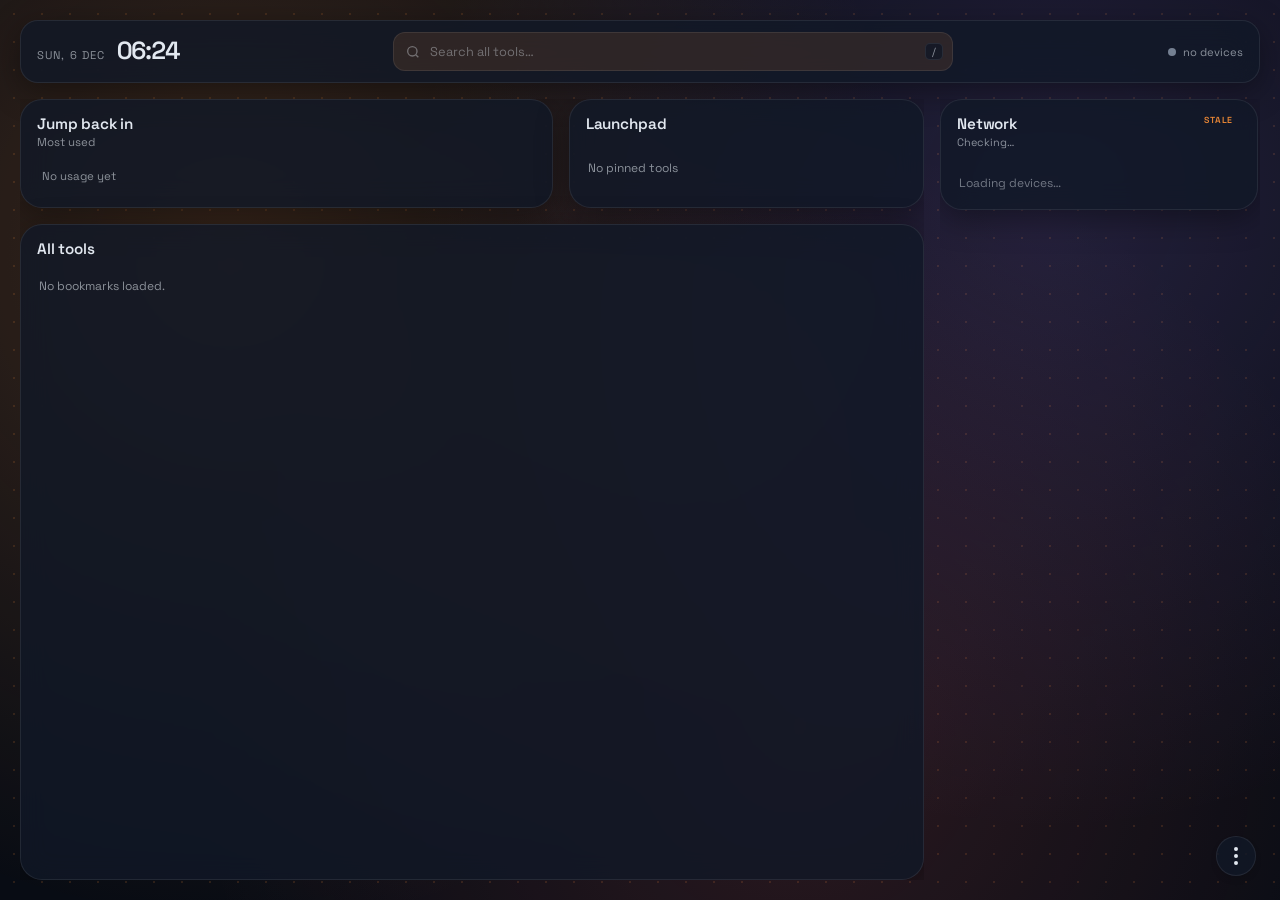
==== index.html @ 25898092 "Merge origin/main into spec/40-workbench Reconcile the Workbench (spec #40) with the optimisation wo" ====
<!DOCTYPE html>
<html lang="en">

<head>
    <meta charset="UTF-8">
    <meta name="viewport" content="width=device-width, initial-scale=1.0">
    <title>Dashboard</title>
    <link rel="stylesheet" href="style.css">
</head>

<body>
    <div class="bg-blobs" aria-hidden="true">
        <div class="blob blob-1"></div>
        <div class="blob blob-2"></div>
        <div class="blob blob-3"></div>
    </div>

    <div class="workbench">
        <header class="toolbar card">
            <div class="toolbar-id">
                <span id="date" class="toolbar-date"></span>
                <time id="clock" class="clock" datetime="">00:00</time>
            </div>

            <label class="search-field" for="search">
                <svg class="search-icon" viewBox="0 0 24 24" fill="none" stroke="currentColor"
                    stroke-width="2" aria-hidden="true">
                    <circle cx="11" cy="11" r="7"></circle>
                    <path d="m20 20-3.5-3.5"></path>
                </svg>
                <input type="search" id="search" name="search" placeholder="Search all tools…"
                    aria-label="Search all tools" autocomplete="off" spellcheck="false">
                <kbd aria-hidden="true">/</kbd>
            </label>

            <div id="health" class="health" role="status" aria-live="polite">
                <span id="health-dot" class="health-dot unknown" aria-hidden="true"></span>
                <span id="health-text">Checking…</span>
            </div>
        </header>

        <div class="body-grid">
            <main class="main-column">
                <div class="top-row">
                    <section class="card usage-card" aria-labelledby="jump-back-in-title">
                        <div class="card-head">
                            <div class="card-title">
                                <h2 id="jump-back-in-title" class="card-heading">Jump back in</h2>
                                <span class="card-sub">Most used</span>
                            </div>
                        </div>
                        <!-- Most used rows come only from the scored /api/bookmarks payload. -->
                        <ul id="most-used" class="usage-list" aria-label="Most used tools"></ul>
                    </section>

                    <section class="card launchpad-card" aria-labelledby="launchpad-title">
                        <div class="card-head">
                            <h2 id="launchpad-title" class="card-heading">Launchpad</h2>
                        </div>
                        <!-- #43 fills this region with the pinned tool tiles. -->
                        <div id="launchpad-grid" class="launchpad-grid"></div>
                    </section>
                </div>

                <section class="card all-tools-card" aria-labelledby="all-tools-title">
                    <div class="card-head">
                        <h2 id="all-tools-title" class="card-heading">All tools</h2>
                        <span id="result-count" class="card-sub"></span>
                    </div>
                    <!-- Numbered category rows injected here. -->
                    <div id="bookmarks-grid" class="bookmarks-grid"></div>
                </section>
            </main>

            <aside class="rail">
                <section class="network-panel card" aria-labelledby="network-title">
                    <div class="network-header card-head">
                        <div class="card-title">
                            <h2 id="network-title" class="card-heading">Network</h2>
                            <span id="network-summary" class="network-summary">Checking…</span>
                        </div>
                        <div class="network-status">
                            <span id="network-stale" class="network-stale" hidden>stale</span>
                            <span id="network-updated" class="network-updated"></span>
                        </div>
                    </div>
                    <!-- #45 fills this with per-kind averages, then compact device rows. -->
                    <div id="kind-chips" class="kind-chips"></div>
                    <div id="device-grid" class="device-grid">
                        <div class="device-empty">Loading devices…</div>
                    </div>
                </section>
            </aside>
        </div>
    </div>

    <div class="debug-wrapper">
        <button id="debug-menu-btn" class="debug-menu-btn" aria-label="Debug Menu">
            <svg width="24" height="24" viewBox="0 0 24 24" fill="none" stroke="currentColor" stroke-width="2">
                <circle cx="12" cy="5" r="1"></circle>
                <circle cx="12" cy="12" r="1"></circle>
                <circle cx="12" cy="19" r="1"></circle>
            </svg>
        </button>
        <div id="debug-controls" class="debug-controls">
            <label for="debug-time">Debug Time:</label>
            <input type="time" id="debug-time">
            <button id="reset-time">Reset</button>
        </div>
    </div>
    <script id="bookmarks-data" type="application/json">__BOOKMARKS_JSON__</script>
    <script src="app.js"></script>
</body>

</html>
---- style.css ----
@font-face {
    font-family: 'Space Grotesk';
    font-style: normal;
    font-weight: 300 700;
    font-display: swap;
    src: url('fonts/space-grotesk-subset.e3c1f083.woff2') format('woff2');
}

:root {
    /* Work Theme (Default) */
    --bg-color: #f3f5fa;
    --bg-image: radial-gradient(rgba(49, 130, 206, 0.12) 1.5px, transparent 1.5px);
    --bg-size: 28px 28px;
    --text-color: #2d3748;
    --card-bg: rgba(255, 255, 255, 0.76);
    --card-border: rgba(255, 255, 255, 0.55);
    --card-shadow: 0 8px 32px 0 rgba(31, 38, 135, 0.05), 0 1px 3px 0 rgba(0, 0, 0, 0.02);
    --card-hover: rgba(255, 255, 255, 0.92);
    --sidebar-bg: rgba(255, 255, 255, 0.35);
    --sidebar-border: rgba(49, 130, 206, 0.06);
    --icon-bg: rgba(49, 130, 206, 0.06);
    --accent-color: #3182ce;
    --font-family: 'Space Grotesk', sans-serif;

    --radius: 22px;
    --gap: 16px;
    --muted: color-mix(in srgb, var(--text-color) 58%, transparent);
    --faint: color-mix(in srgb, var(--text-color) 38%, transparent);

    /* Blob Colors Work */
    --blob-1-color: rgba(66, 153, 225, 0.3); /* blue */
    --blob-2-color: rgba(159, 122, 234, 0.2); /* purple */
    --blob-3-color: rgba(72, 187, 120, 0.2);  /* green/teal */
}

[data-theme="personal"] {
    /* Personal Theme */
    --bg-color: #080c14;
    --bg-image: radial-gradient(rgba(237, 137, 54, 0.15) 1.5px, transparent 1.5px);
    --bg-size: 28px 28px;
    --text-color: #e2e8f0;
    --card-bg: rgba(17, 24, 39, 0.8);
    --card-border: rgba(255, 255, 255, 0.08);
    --card-shadow: 0 8px 32px 0 rgba(0, 0, 0, 0.37);
    --card-hover: rgba(31, 41, 55, 0.92);
    --sidebar-bg: rgba(17, 24, 39, 0.3);
    --sidebar-border: rgba(255, 255, 255, 0.03);
    --icon-bg: rgba(237, 137, 54, 0.12);
    --accent-color: #ed8936;

    /* Blob Colors Personal */
    --blob-1-color: rgba(237, 137, 54, 0.25); /* orange */
    --blob-2-color: rgba(159, 122, 234, 0.22); /* purple */
    --blob-3-color: rgba(245, 101, 101, 0.18); /* rose/red */
}

* {
    box-sizing: border-box;
    margin: 0;
    padding: 0;
}

/* Only interactive elements animate; a universal transition repaints every
   element when the 09:00/17:00 theme flips. */
a,
button,
.debug-menu-btn,
.debug-controls,
.metric-fill {
    transition: background-color 0.2s ease, border-color 0.2s ease, color 0.2s ease,
        transform 0.2s ease, box-shadow 0.2s ease, opacity 0.2s ease;
}

body {
    font-family: var(--font-family);
    background-color: var(--bg-color);
    background-image: var(--bg-image);
    background-size: var(--bg-size);
    color: var(--text-color);
    height: 100vh;
    height: 100dvh;
    overflow: hidden;
    /* The page never scrolls; card and list regions own their own overflow. */
    position: relative;
}

/* Background Blobs Setup */
/* Static gradients replace three animated, full-viewport blur(140px) blobs:
   the animated subtree made the filter re-run every frame. */
.bg-blobs {
    position: absolute;
    top: 0;
    left: 0;
    width: 100%;
    height: 100%;
    overflow: hidden;
    z-index: -1;
    pointer-events: none;
    background:
        radial-gradient(circle at 18% 28%, var(--blob-1-color) 0%, transparent 55%),
        radial-gradient(circle at 82% 22%, var(--blob-2-color) 0%, transparent 50%),
        radial-gradient(circle at 62% 82%, var(--blob-3-color) 0%, transparent 55%);
    opacity: 0.85;
}

.blob {
    display: none;
}

@media (prefers-reduced-motion: reduce) {
    *,
    .blob {
        animation: none !important;
        transition: none !important;
    }
}

/* ---------- Workbench shell ---------- */

.workbench {
    position: relative;
    z-index: 1;
    height: 100vh;
    height: 100dvh;
    padding: 20px;
    display: grid;
    grid-template-rows: auto minmax(0, 1fr);
    gap: var(--gap);
    overflow: hidden;
}

.card {
    background: var(--card-bg);
    border: 1px solid var(--card-border);
    border-radius: var(--radius);
    box-shadow: var(--card-shadow);
    backdrop-filter: blur(14px);
    -webkit-backdrop-filter: blur(14px);
    padding: 14px 16px;
}

/* Toolbar: date · clock · search · health. No greeting, no agenda. */
.toolbar {
    display: grid;
    grid-template-columns: auto minmax(280px, 560px) auto;
    align-items: center;
    justify-content: space-between;
    gap: 24px;
    padding: 11px 16px;
    border-radius: 18px;
}

.toolbar-id {
    display: flex;
    align-items: baseline;
    gap: 12px;
}

.toolbar-date {
    font-size: 0.7rem;
    letter-spacing: 0.1em;
    text-transform: uppercase;
    color: var(--muted);
    white-space: nowrap;
}

.clock {
    font-size: 1.55rem;
    font-weight: 600;
    font-variant-numeric: tabular-nums;
    letter-spacing: -0.045em;
    line-height: 0.92;
}

.search-field {
    position: relative;
    display: flex;
    align-items: center;
}

.search-icon {
    position: absolute;
    left: 12px;
    width: 16px;
    height: 16px;
    color: var(--faint);
    pointer-events: none;
}

.search-field input {
    width: 100%;
    padding: 10px 42px 10px 36px;
    border-radius: 12px;
    border: 1px solid var(--card-border);
    background: var(--icon-bg);
    color: var(--text-color);
    font: inherit;
    font-size: 0.8rem;
    outline: none;
}

.search-field input::placeholder {
    color: var(--faint);
}

.search-field input:focus-visible,
.search-field input:focus {
    border-color: var(--accent-color);
    box-shadow: 0 0 0 3px color-mix(in srgb, var(--accent-color) 18%, transparent);
}

.search-field kbd {
    position: absolute;
    right: 10px;
    padding: 1px 6px;
    border-radius: 5px;
    border: 1px solid var(--card-border);
    font-family: inherit;
    font-size: 0.65rem;
    color: var(--muted);
    background: var(--card-bg);
}

.health {
    display: flex;
    align-items: center;
    gap: 7px;
    font-size: 0.7rem;
    color: var(--muted);
    font-variant-numeric: tabular-nums;
    white-space: nowrap;
}

.health-dot {
    width: 8px;
    height: 8px;
    border-radius: 50%;
    flex: none;
    background: #a0aec0;
}

.health-dot.online {
    background: #48bb78;
    box-shadow: 0 0 8px rgba(72, 187, 120, 0.65);
}

.health-dot.warn {
    background: #ed8936;
    box-shadow: 0 0 8px rgba(237, 137, 54, 0.55);
}

.health-dot.unknown {
    background: #a0aec0;
    opacity: 0.7;
}

/* Body: main column + network rail. */
.body-grid {
    display: grid;
    grid-template-columns: minmax(0, 1fr) clamp(320px, 25vw, 390px);
    gap: 16px;
    min-height: 0;
}

.main-column {
    display: flex;
    flex-direction: column;
    gap: var(--gap);
    min-width: 0;
    min-height: 0;
    overflow: hidden;
}

.top-row {
    display: grid;
    grid-template-columns: minmax(0, 1.35fr) minmax(0, 0.9fr);
    gap: var(--gap);
    align-items: stretch;
    min-width: 0;
}

.usage-card,
.launchpad-card {
    min-width: 0;
}

.launchpad-card {
    display: flex;
    flex-direction: column;
}

.card-head {
    display: flex;
    align-items: flex-start;
    justify-content: space-between;
    gap: 12px;
    margin-bottom: 10px;
}

.card-title {
    display: flex;
    flex-direction: column;
    gap: 2px;
}

.card-heading {
    font-size: 0.95rem;
    font-weight: 600;
    letter-spacing: -0.01em;
}

.card-sub {
    font-size: 0.72rem;
    color: var(--muted);
    font-variant-numeric: tabular-nums;
}

.card-empty {
    font-size: 0.75rem;
    color: var(--muted);
    padding: 12px 2px;
}

/* "Jump back in" card: scored usage rows, kept visible when empty. */
.usage-list {
    list-style: none;
    display: flex;
    flex-direction: column;
    gap: 1px;
    max-height: 190px;
    overflow-y: auto;
    scrollbar-width: thin;
}

.usage-row {
    display: grid;
    grid-template-columns: 28px minmax(0, 1fr) 44px;
    align-items: center;
    gap: 10px;
    padding: 6px 5px;
    border-radius: 9px;
    color: var(--text-color);
    text-decoration: none;
    min-width: 0;
}

.usage-row:hover {
    background: var(--card-hover);
}

.usage-icon {
    width: 28px;
    height: 28px;
    display: flex;
    align-items: center;
    justify-content: center;
    border-radius: 9px;
    background: var(--icon-bg);
}

.usage-main {
    display: flex;
    flex-direction: column;
    min-width: 0;
}

.usage-title {
    font-size: 0.8rem;
    font-weight: 500;
    line-height: 1.25;
    white-space: nowrap;
    overflow: hidden;
    text-overflow: ellipsis;
}

.usage-desc {
    font-size: 0.63rem;
    color: var(--muted);
    white-space: nowrap;
    overflow: hidden;
    text-overflow: ellipsis;
}

.usage-bar {
    display: block;
    width: 44px;
    height: 3px;
    border-radius: 999px;
    background: var(--icon-bg);
    overflow: hidden;
}

.usage-bar > span {
    display: block;
    height: 100%;
    border-radius: inherit;
    background: var(--accent-color);
}

.usage-empty {
    font-size: 0.72rem;
    color: var(--muted);
    padding: 10px 5px;
}

.monogram {
    font-size: 0.82rem;
    font-weight: 600;
    color: var(--accent-color);
    opacity: 0.8;
}

/* Launchpad region (#43): pinned tool tiles. */
.launchpad-grid {
    flex: 1;
    min-height: 40px;
    display: grid;
    grid-template-columns: repeat(auto-fit, minmax(74px, 1fr));
    gap: 8px;
    align-content: center;
}

.launchpad-tile {
    display: flex;
    flex-direction: column;
    align-items: center;
    gap: 6px;
    padding: 9px 6px 8px;
    border-radius: 12px;
    border: 1px solid var(--card-border);
    background: var(--icon-bg);
    color: var(--text-color);
    text-decoration: none;
    text-align: center;
    min-width: 0;
}

.launchpad-tile:hover {
    transform: translateY(-2px);
    border-color: var(--accent-color);
    background: var(--card-hover);
}

.launchpad-icon {
    display: flex;
    align-items: center;
    justify-content: center;
    flex: none;
    width: 30px;
    height: 30px;
    border-radius: 9px;
    background: var(--icon-bg);
}

.launchpad-tile .monogram {
    font-size: 0.78rem;
}

.launchpad-tile-label {
    max-width: 100%;
    font-size: 0.6rem;
    font-weight: 500;
    line-height: 1.2;
    display: -webkit-box;
    -webkit-line-clamp: 2;
    -webkit-box-orient: vertical;
    overflow: hidden;
}

/* All tools region. The list scrolls inside the card, never the page. */
.all-tools-card {
    flex: 1 1 auto;
    min-height: 0;
    display: flex;
    flex-direction: column;
}

.bookmarks-grid {
    flex: 1 1 auto;
    min-height: 0;
    overflow: auto;
    columns: 3;
    column-gap: 20px;
    padding-right: 2px;
    scrollbar-width: thin;
}

/* Numbered rows: 01 · title / description · hover arrow. */
.tool-category {
    break-inside: avoid;
    margin-bottom: 12px;
}

.tool-category-title {
    padding-bottom: 4px;
    margin-bottom: 3px;
    border-bottom: 1px solid var(--sidebar-border);
    font-size: 0.55rem;
    font-weight: 600;
    letter-spacing: 0.12em;
    text-transform: uppercase;
    color: var(--muted);
}

.tool-list {
    list-style: none;
}

.tool-link {
    display: flex;
    align-items: baseline;
    gap: 7px;
    padding: 3px;
    border-radius: 7px;
    color: var(--text-color);
    text-decoration: none;
}

.tool-link:hover {
    background: var(--icon-bg);
}

.tool-num {
    width: 15px;
    flex: none;
    font-size: 0.53rem;
    color: var(--faint);
    font-variant-numeric: tabular-nums;
}

.tool-link-main {
    display: flex;
    flex-direction: column;
    min-width: 0;
}

.tool-link-title {
    font-size: 0.77rem;
    font-weight: 500;
    line-height: 1.25;
}

.tool-link-desc {
    font-size: 0.6rem;
    color: var(--faint);
    white-space: nowrap;
    overflow: hidden;
    text-overflow: ellipsis;
}

.tool-link-arrow {
    margin-left: auto;
    font-size: 0.64rem;
    color: var(--accent-color);
    opacity: 0;
}

.tool-link:hover .tool-link-arrow,
.tool-link:focus-visible .tool-link-arrow {
    opacity: 1;
}

.tool-empty {
    font-size: 0.75rem;
    color: var(--muted);
    padding: 10px 2px;
}

/* ---------- Network rail ---------- */

.rail {
    display: flex;
    flex-direction: column;
    gap: var(--gap);
    min-height: 0;
    overflow-y: auto;
    padding-right: 2px;
    scrollbar-width: thin;
}

.network-panel {
    /* Surface comes from .card; the rail panel only tightens its padding. */
    padding: 14px 16px 10px;
    flex: none;
}

.network-header {
    display: flex;
    align-items: flex-start;
    justify-content: space-between;
    gap: 12px;
    margin-bottom: 8px;
}

.network-summary {
    font-size: 0.68rem;
    color: var(--muted);
    font-variant-numeric: tabular-nums;
    white-space: nowrap;
}

.network-status {
    display: flex;
    align-items: baseline;
    gap: 8px;
    flex: none;
}

.network-updated {
    font-size: 0.62rem;
    color: var(--muted);
    font-variant-numeric: tabular-nums;
    white-space: nowrap;
}

/* A failed poll keeps the last good numbers and marks them stale. */
.network-stale {
    font-size: 0.55rem;
    font-weight: 600;
    letter-spacing: 0.08em;
    text-transform: uppercase;
    color: #ed8936;
}

.network-stale[hidden] {
    display: none;
}

.kind-chips {
    display: grid;
    grid-template-columns: 1fr 1fr;
    gap: 7px;
    margin: 10px 0 8px;
}

.kind-chip {
    display: grid;
    grid-template-columns: 1fr auto;
    gap: 1px 8px;
    padding: 7px 9px;
    border-radius: 10px;
    background: var(--icon-bg);
}

.kind-name {
    font-size: 0.55rem;
    font-weight: 600;
    letter-spacing: 0.09em;
    text-transform: uppercase;
    color: var(--muted);
    white-space: nowrap;
    overflow: hidden;
    text-overflow: ellipsis;
}

.kind-count {
    font-size: 0.68rem;
    font-weight: 600;
    text-align: right;
    font-variant-numeric: tabular-nums;
}

.kind-meta {
    grid-column: 1 / -1;
    font-size: 0.55rem;
    color: var(--faint);
    font-variant-numeric: tabular-nums;
}

.device-grid {
    display: grid;
    grid-template-columns: 1fr;
    gap: 0;
}

.device-grid.is-stale {
    opacity: 0.78;
}

.device-row {
    display: grid;
    grid-template-columns: minmax(0, 1fr) repeat(3, 46px);
    align-items: center;
    gap: 8px;
    padding: 5px 0;
}

.device-row + .device-row {
    border-top: 1px solid var(--sidebar-border);
}

/* Offline rows dim but keep their numbers and last-seen time readable. */
.device-row.offline {
    opacity: 0.48;
}

.device-id {
    display: flex;
    align-items: center;
    gap: 7px;
    min-width: 0;
}

.device-text {
    display: flex;
    flex-direction: column;
    gap: 1px;
    min-width: 0;
}

.device-name {
    font-size: 0.76rem;
    font-weight: 600;
    line-height: 1.2;
    white-space: nowrap;
    overflow: hidden;
    text-overflow: ellipsis;
}

.device-sub {
    font-size: 0.52rem;
    letter-spacing: 0.05em;
    text-transform: uppercase;
    color: var(--faint);
    white-space: nowrap;
    overflow: hidden;
    text-overflow: ellipsis;
}

.device-dot {
    width: 7px;
    height: 7px;
    border-radius: 50%;
    background: #a0aec0;
    opacity: 0.7;
    flex: none;
}

.device-dot.online {
    background: #48bb78;
    opacity: 1;
    box-shadow: 0 0 8px rgba(72, 187, 120, 0.65);
}

.device-dot.offline {
    background: #a0aec0;
    box-shadow: none;
}

.device-error {
    font-size: 0.56rem;
    color: #e53e3e;
    line-height: 1.25;
    word-break: break-word;
}

.device-error[hidden] {
    display: none;
}

.metric {
    display: grid;
    justify-items: end;
    gap: 2px;
}

.metric-label {
    font-size: 0.53rem;
    letter-spacing: 0.08em;
    color: var(--faint);
}

.metric-value {
    font-size: 0.68rem;
    font-variant-numeric: tabular-nums;
}

.metric-bar {
    width: 100%;
    height: 3px;
    border-radius: 999px;
    background: var(--icon-bg);
    overflow: hidden;
}

.metric-fill {
    display: block;
    height: 100%;
    border-radius: inherit;
    background: var(--accent-color);
    transition: width 0.5s ease;
}

.metric.is-warn .metric-value {
    color: #ed8936;
}

.metric.is-warn .metric-fill {
    background: #ed8936;
}

.device-empty {
    font-size: 0.75rem;
    color: var(--muted);
    padding: 8px 2px;
}

/* Visible focus rings for keyboard users. */
a:focus-visible,
button:focus-visible,
input:focus-visible {
    outline: 2px solid var(--accent-color);
    outline-offset: 2px;
}

/* ---------- Debug Controls ---------- */

.debug-wrapper {
    position: fixed;
    bottom: 1.5rem;
    right: 1.5rem;
    display: flex;
    flex-direction: column;
    align-items: flex-end;
    z-index: 1000;
}

.debug-menu-btn {
    width: 40px;
    height: 40px;
    border-radius: 50%;
    background: var(--card-bg);
    border: 1px solid var(--card-border);
    color: var(--text-color);
    display: flex;
    align-items: center;
    justify-content: center;
    cursor: pointer;
    box-shadow: 0 4px 6px rgba(0, 0, 0, 0.1);
}

.debug-menu-btn:hover,
.debug-menu-btn.active {
    background: var(--accent-color);
    color: white;
    transform: scale(1.05);
}

.debug-controls {
    background: var(--card-bg);
    border: 1px solid var(--card-border);
    padding: 1rem;
    border-radius: 12px;
    box-shadow: var(--card-shadow);
    display: flex;
    flex-direction: column;
    gap: 0.75rem;
    align-items: flex-start;

    position: absolute;
    bottom: 50px;
    right: 0;
    width: 200px;

    opacity: 0;
    visibility: hidden;
    transform: translateY(10px);
    transition: all 0.2s cubic-bezier(0.4, 0, 0.2, 1);
}

.debug-controls.visible {
    opacity: 1;
    visibility: visible;
    transform: translateY(0);
}

.debug-controls label {
    font-size: 0.85rem;
    font-weight: 600;
    color: var(--text-color);
}

.debug-controls input {
    width: 100%;
    padding: 0.5rem;
    border-radius: 6px;
    border: 1px solid var(--card-border);
    background: rgba(255, 255, 255, 0.1);
    color: var(--text-color);
    font-family: var(--font-family);
}

.debug-controls button {
    width: 100%;
    padding: 0.5rem;
    border: none;
    border-radius: 6px;
    background: var(--accent-color);
    color: white;
    cursor: pointer;
    font-weight: 500;
    transition: opacity 0.2s;
}

.debug-controls button:hover {
    opacity: 0.9;
}

/* ---------- Responsive ---------- */

@media (max-height: 850px) {
    .workbench {
        padding: 14px;
        gap: 14px;
    }

    .body-grid,
    .top-row {
        gap: 14px;
    }

    .card {
        padding: 12px 14px;
    }

    /* The rail panel keeps its tighter bottom padding. */
    .network-panel {
        padding: 12px 14px 8px;
    }

    .card-head {
        margin-bottom: 8px;
    }

    .usage-list {
        max-height: 150px;
    }

    /* 1280×800 must fit every device row without page scroll. */
    .device-row {
        padding: 3px 0;
    }

    .kind-chip {
        padding: 6px 8px;
    }
}

@media (max-width: 1180px) {
    .body-grid {
        grid-template-columns: minmax(0, 1fr);
        /* The grid owns the scroll now: size rows to their content, or the
           fixed-height track squeezes All tools to zero and the rail overlaps
           the main column. */
        grid-auto-rows: max-content;
        overflow-y: auto;
    }

    .main-column {
        overflow: visible;
    }

    /* Agenda is gone, so the rail is one column with Network below main. */
    .rail {
        display: grid;
        grid-template-columns: minmax(0, 1fr);
        align-items: start;
        overflow: visible;
    }

    .bookmarks-grid {
        overflow: visible;
    }
}

@media (max-width: 900px) {
    .toolbar {
        grid-template-columns: 1fr;
        gap: 10px;
    }

    .top-row {
        grid-template-columns: minmax(0, 1fr);
    }

    .rail {
        grid-template-columns: minmax(0, 1fr);
    }

    .bookmarks-grid {
        columns: 2;
    }
}

@media (max-width: 600px) {
    .workbench {
        padding: 12px;
    }

    .bookmarks-grid {
        columns: 1;
    }

    /* Four tiles per row at any phone width: a quarter-width minimum minus the
       three 8px gaps fits exactly four tracks; auto-fit drops empty ones when
       fewer tools are pinned. */
    .launchpad-grid {
        grid-template-columns: repeat(auto-fit, minmax(calc(25% - 6px), 1fr));
    }
}

@media (prefers-reduced-motion: reduce) {
    *,
    *::before,
    *::after {
        animation-duration: 0.01ms !important;
        animation-iteration-count: 1 !important;
        transition-duration: 0.01ms !important;
    }
}
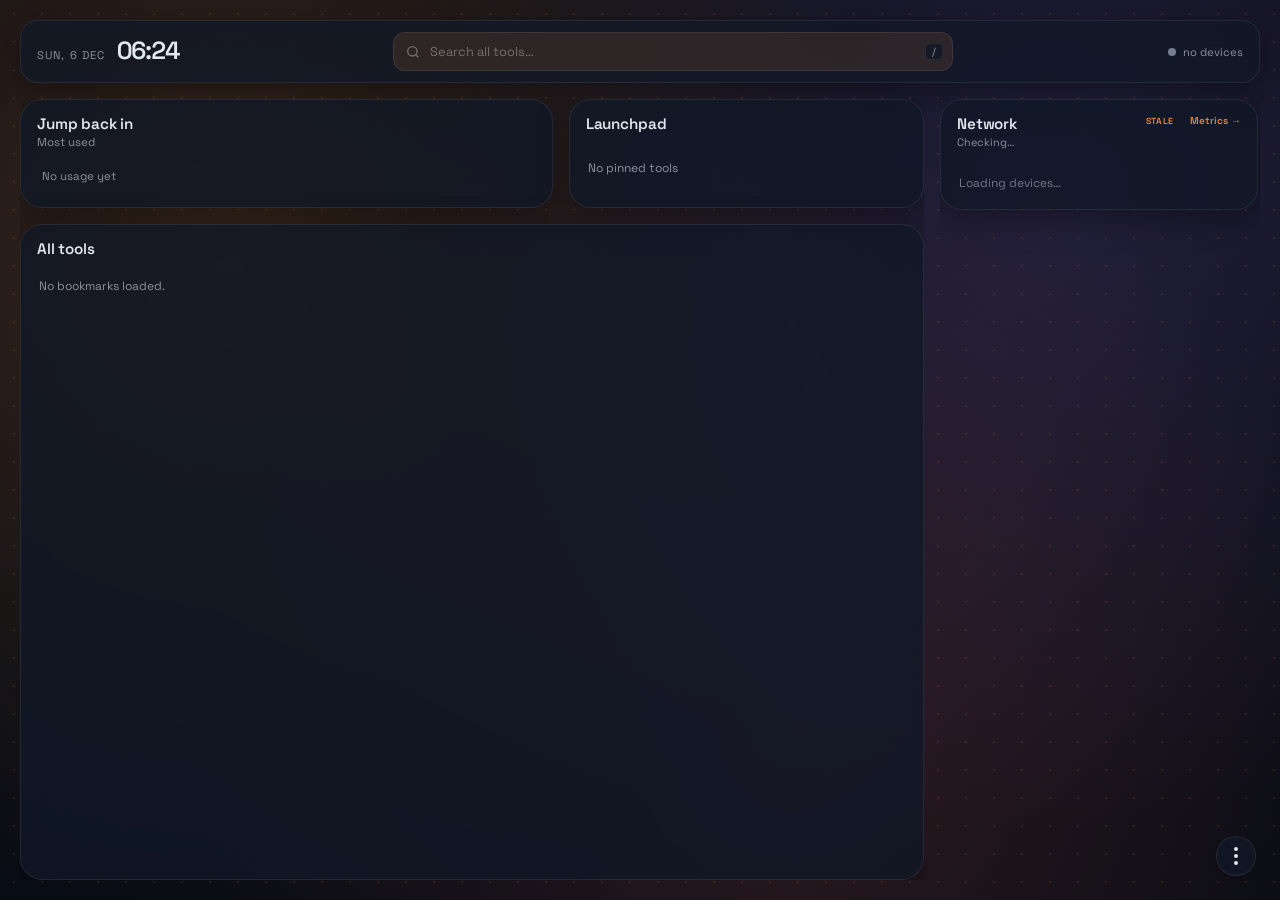
==== commit 4a3372b3: "Add historic metrics and a monitoring page Sample every device server-side into a SQLite store on th" ====
--- a/index.html
+++ b/index.html
@@ -82,6 +82,7 @@
                         <div class="network-status">
                             <span id="network-stale" class="network-stale" hidden>stale</span>
                             <span id="network-updated" class="network-updated"></span>
+                            <a class="network-link" href="metrics.html" title="Device metric history">Metrics →</a>
                         </div>
                     </div>
                     <!-- #45 fills this with per-kind averages, then compact device rows. -->
--- a/style.css
+++ b/style.css
@@ -613,6 +613,18 @@
     white-space: nowrap;
 }
 
+.network-link {
+    font-size: 0.62rem;
+    font-weight: 600;
+    color: var(--accent-color);
+    text-decoration: none;
+    white-space: nowrap;
+}
+
+.network-link:hover {
+    text-decoration: underline;
+}
+
 /* A failed poll keeps the last good numbers and marks them stale. */
 .network-stale {
     font-size: 0.55rem;
@@ -708,13 +720,36 @@
     min-width: 0;
 }
 
+.device-name-row {
+    display: flex;
+    align-items: baseline;
+    gap: 6px;
+    min-width: 0;
+}
+
 .device-name {
+    flex: 0 1 auto;
+    min-width: 0;
     font-size: 0.76rem;
     font-weight: 600;
     line-height: 1.2;
     white-space: nowrap;
     overflow: hidden;
     text-overflow: ellipsis;
+}
+
+/* The 24 h availability chip shares the name line so the sub-line keeps its
+   full "kind · up · online" text at the narrowest rail width. */
+.device-avail {
+    flex: none;
+    font-size: 0.5rem;
+    font-weight: 600;
+    font-variant-numeric: tabular-nums;
+    color: var(--muted);
+}
+
+.device-avail[hidden] {
+    display: none;
 }
 
 .device-sub {
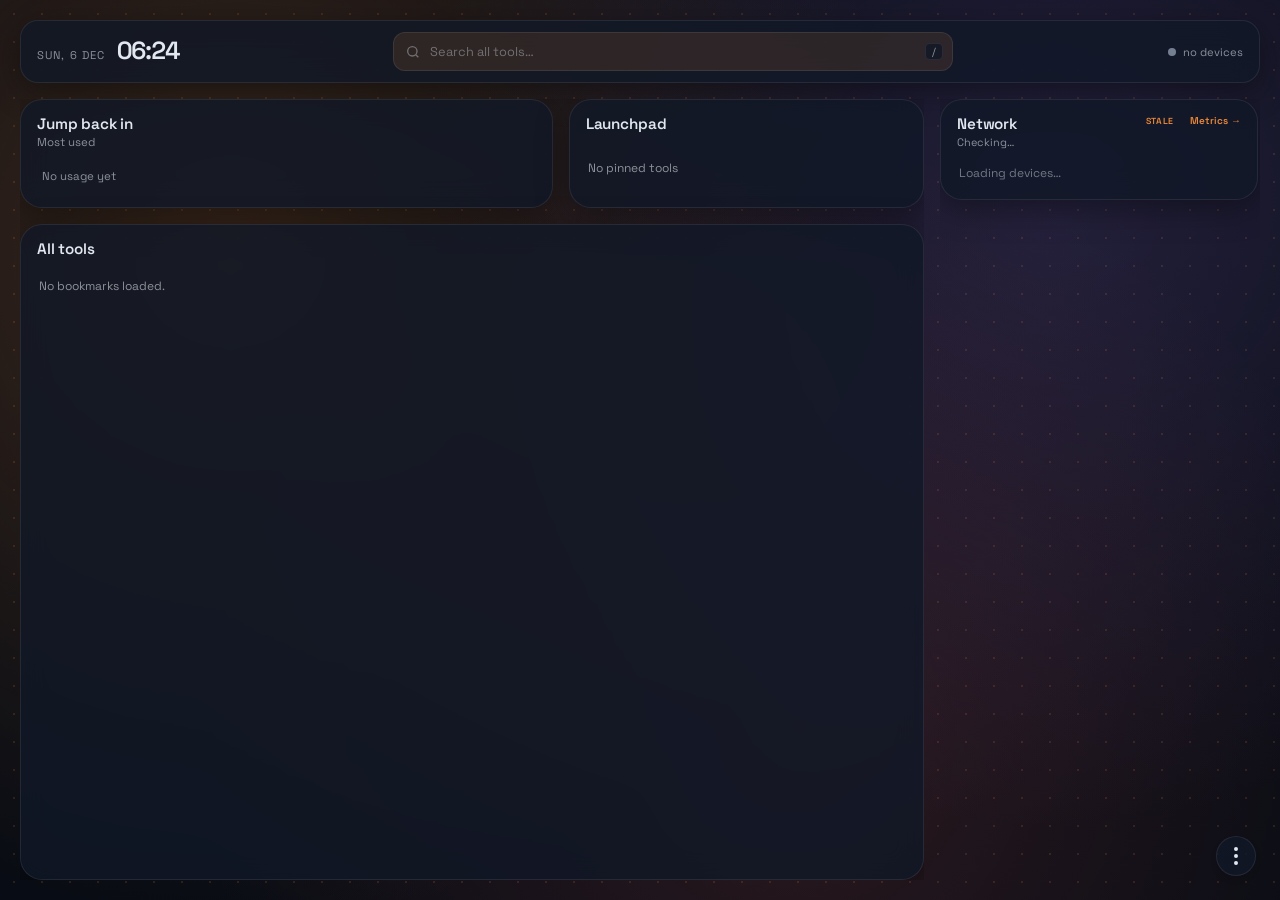
==== commit b28a7286: "Show the PVE/Docker hierarchy in both device rails The dashboard and metrics pages both listed devic" ====
--- a/index.html
+++ b/index.html
@@ -85,8 +85,7 @@
                             <a class="network-link" href="metrics.html" title="Device metric history">Metrics →</a>
                         </div>
                     </div>
-                    <!-- #45 fills this with per-kind averages, then compact device rows. -->
-                    <div id="kind-chips" class="kind-chips"></div>
+                    <!-- Filled with the pve -> LXC -> Docker tree, then compact device rows. -->
                     <div id="device-grid" class="device-grid">
                         <div class="device-empty">Loading devices…</div>
                     </div>
@@ -110,6 +109,7 @@
         </div>
     </div>
     <script id="bookmarks-data" type="application/json">__BOOKMARKS_JSON__</script>
+    <script src="stack.js"></script>
     <script src="app.js"></script>
 </body>
 
--- a/style.css
+++ b/style.css
@@ -27,6 +27,11 @@
     --muted: color-mix(in srgb, var(--text-color) 58%, transparent);
     --faint: color-mix(in srgb, var(--text-color) 38%, transparent);
 
+    /* Containment tree: pve host -> LXC guest -> Docker runtime. */
+    --tree-host: var(--accent-color);
+    --tree-lxc: #805ad5;
+    --tree-docker: #2f855a;
+
     /* Blob Colors Work */
     --blob-1-color: rgba(66, 153, 225, 0.3); /* blue */
     --blob-2-color: rgba(159, 122, 234, 0.2); /* purple */
@@ -48,6 +53,9 @@
     --icon-bg: rgba(237, 137, 54, 0.12);
     --accent-color: #ed8936;
 
+    --tree-lxc: #b794f4;
+    --tree-docker: #68d391;
+
     /* Blob Colors Personal */
     --blob-1-color: rgba(237, 137, 54, 0.25); /* orange */
     --blob-2-color: rgba(159, 122, 234, 0.22); /* purple */
@@ -638,45 +646,144 @@
     display: none;
 }
 
-.kind-chips {
+/* ---------- containment tree (dashboard + metrics rail) ---------- */
+
+.network-tree {
+    display: flex;
+    flex-direction: column;
+    gap: 1px;
+    padding-top: 2px;
+}
+
+/* The left rule is the containment: a child sits inside its parent's line. */
+.network-branch {
+    position: relative;
+    margin-left: 5px;
+    padding-left: 9px;
+    border-left: 1px solid color-mix(in srgb, var(--text-color) 16%, transparent);
+}
+
+.network-branch.is-host {
+    border-left-color: var(--tree-host);
+}
+
+.network-branch.is-guests {
+    border-left-color: var(--tree-lxc);
+}
+
+.network-branch.is-elsewhere {
+    margin-top: 7px;
+    padding-top: 1px;
+}
+
+.network-branch-head {
+    display: flex;
+    align-items: baseline;
+    justify-content: space-between;
+    gap: 8px;
+    padding: 6px 0 2px;
+    font-size: 0.5rem;
+    font-weight: 700;
+    letter-spacing: 0.1em;
+    text-transform: uppercase;
+    color: var(--faint);
+}
+
+.network-branch-head > span:last-child {
+    font-weight: 500;
+    letter-spacing: 0.04em;
+    text-transform: none;
+    white-space: nowrap;
+    overflow: hidden;
+    text-overflow: ellipsis;
+}
+
+.network-branch.is-host > .network-branch-head {
+    color: var(--tree-host);
+}
+
+.network-branch.is-guests > .network-branch-head {
+    color: var(--tree-lxc);
+}
+
+/* Rows are separated inside a branch, but the Docker disclosure owns the
+   space below the docker01 row, so it must not draw a second top border. */
+.device-grid .network-node + .network-node {
+    border-top: 1px solid var(--sidebar-border);
+}
+
+.device-grid .network-node.is-docker > .device-row {
+    border-top: 0;
+}
+
+/* ---------- Docker engine ---------- */
+
+.docker-engine {
+    margin: 0 0 5px 12px;
+    padding: 4px 0 1px 9px;
+    border-left: 1px dashed color-mix(in srgb, var(--tree-docker) 46%, transparent);
+}
+
+.docker-engine-head {
+    display: flex;
+    align-items: center;
+    gap: 6px;
+    font-size: 0.55rem;
+    font-weight: 700;
+    letter-spacing: 0.08em;
+    text-transform: uppercase;
+    color: var(--tree-docker);
+}
+
+.docker-engine-head > span:nth-child(2) {
+    flex: 1;
+}
+
+.docker-engine-count {
+    font-size: 0.5rem;
+    font-weight: 600;
+    letter-spacing: 0.04em;
+    text-transform: none;
+    color: var(--muted);
+    font-variant-numeric: tabular-nums;
+}
+
+.docker-glyph {
+    width: 12px;
+    height: 12px;
+    flex: none;
+    fill: none;
+    stroke: currentColor;
+    stroke-width: 1.25;
+    stroke-linecap: round;
+    stroke-linejoin: round;
+}
+
+.docker-containers {
+    padding: 2px 0 1px 1px;
+}
+
+.docker-container {
     display: grid;
-    grid-template-columns: 1fr 1fr;
-    gap: 7px;
-    margin: 10px 0 8px;
-}
-
-.kind-chip {
-    display: grid;
-    grid-template-columns: 1fr auto;
-    gap: 1px 8px;
-    padding: 7px 9px;
-    border-radius: 10px;
-    background: var(--icon-bg);
-}
-
-.kind-name {
-    font-size: 0.55rem;
+    grid-template-columns: 8px minmax(0, auto) minmax(0, 1fr);
+    align-items: baseline;
+    gap: 6px;
+    padding: 2px 0;
+    min-width: 0;
+}
+
+.docker-container-name {
+    font-size: 0.66rem;
     font-weight: 600;
-    letter-spacing: 0.09em;
-    text-transform: uppercase;
-    color: var(--muted);
+    font-variant-numeric: tabular-nums;
+}
+
+.docker-container-role {
+    font-size: 0.54rem;
+    color: var(--faint);
     white-space: nowrap;
     overflow: hidden;
     text-overflow: ellipsis;
-}
-
-.kind-count {
-    font-size: 0.68rem;
-    font-weight: 600;
-    text-align: right;
-    font-variant-numeric: tabular-nums;
-}
-
-.kind-meta {
-    grid-column: 1 / -1;
-    font-size: 0.55rem;
-    color: var(--faint);
-    font-variant-numeric: tabular-nums;
 }
 
 .device-grid {
@@ -831,6 +938,68 @@
 }
 
 .metric.is-warn .metric-fill {
+    background: #ed8936;
+}
+
+/* Multi-volume devices get one compact line per disk beneath the metric row.
+   Single-volume rows render nothing here, so the rail keeps its old height. */
+.device-disks {
+    grid-column: 1 / -1;
+    display: grid;
+    gap: 3px;
+    margin: 1px 0;
+}
+
+.disk-row {
+    display: grid;
+    grid-template-columns: minmax(0, 1.3fr) 48px minmax(24px, 1fr) 32px;
+    align-items: center;
+    gap: 6px;
+    min-width: 0;
+}
+
+.disk-name {
+    font-size: 0.55rem;
+    color: var(--muted);
+    white-space: nowrap;
+    overflow: hidden;
+    text-overflow: ellipsis;
+}
+
+.disk-size {
+    font-size: 0.5rem;
+    color: var(--faint);
+    text-align: right;
+    white-space: nowrap;
+    font-variant-numeric: tabular-nums;
+}
+
+.disk-bar {
+    height: 3px;
+    border-radius: 999px;
+    background: var(--icon-bg);
+    overflow: hidden;
+}
+
+.disk-fill {
+    display: block;
+    height: 100%;
+    border-radius: inherit;
+    background: var(--accent-color);
+    transition: width 0.5s ease;
+}
+
+.disk-value {
+    font-size: 0.58rem;
+    text-align: right;
+    font-variant-numeric: tabular-nums;
+}
+
+.disk-row.is-warn .disk-value {
+    color: #ed8936;
+}
+
+.disk-row.is-warn .disk-fill {
     background: #ed8936;
 }
 
@@ -976,8 +1145,8 @@
         padding: 3px 0;
     }
 
-    .kind-chip {
-        padding: 6px 8px;
+    .network-branch-head {
+        padding: 4px 0 1px;
     }
 }
 
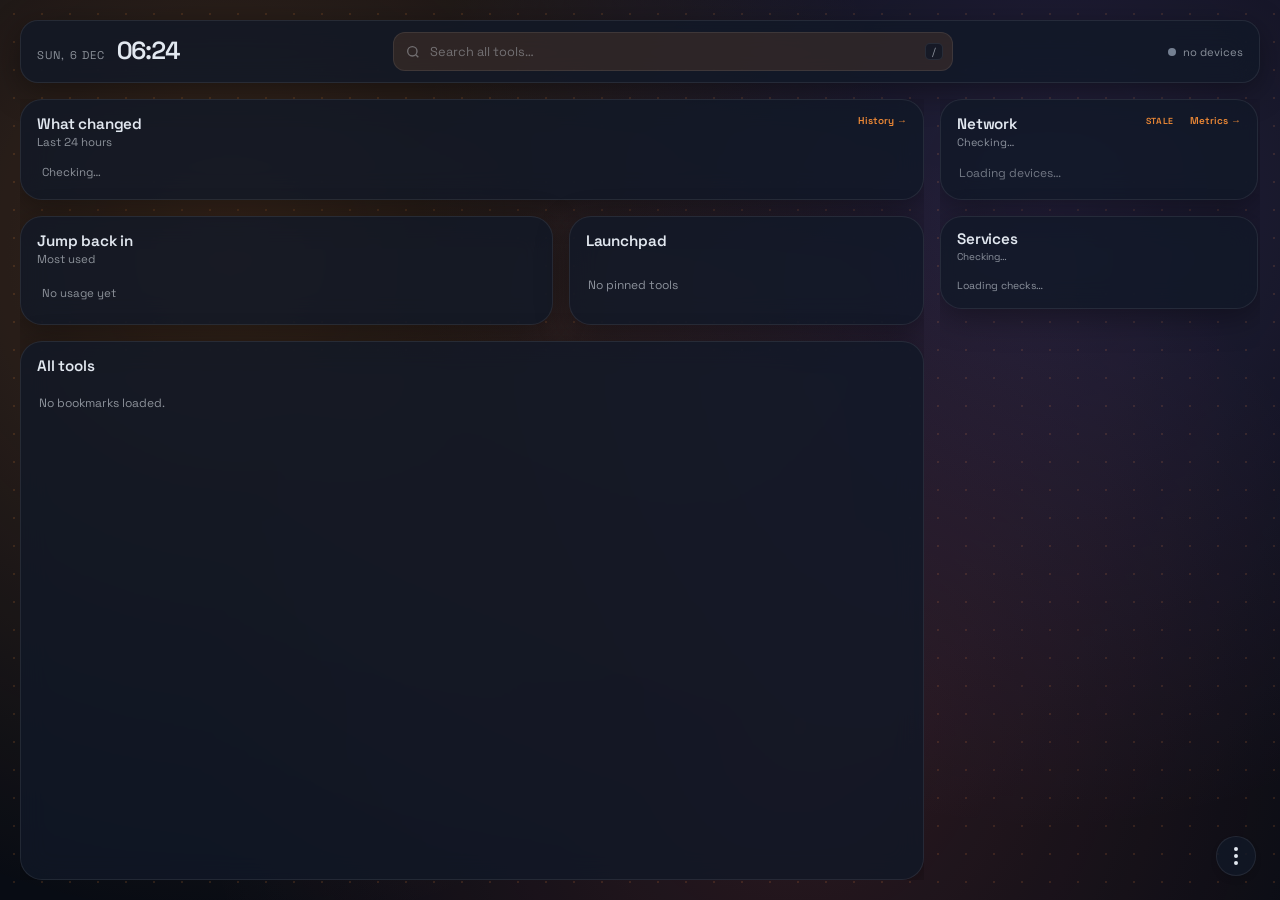
==== commit 89f0415f: "Add the what-changed brief read model and card GET /api/brief ranks offline runs, restarts, warnings" ====
--- a/index.html
+++ b/index.html
@@ -41,6 +41,20 @@
 
         <div class="body-grid">
             <main class="main-column">
+                <section id="brief-card" class="card brief-card" aria-labelledby="brief-title">
+                    <div class="card-head">
+                        <div class="card-title">
+                            <h2 id="brief-title" class="card-heading">What changed</h2>
+                            <span id="brief-sub" class="card-sub">Last 24 hours</span>
+                        </div>
+                        <a class="brief-link" href="metrics.html" title="Device metric history">History →</a>
+                    </div>
+                    <!-- Ranked offline/restart/warning/annotation/disk items from /api/brief. -->
+                    <ul id="brief-list" class="brief-list" aria-label="What changed in the last 24 hours">
+                        <li class="brief-empty">Checking…</li>
+                    </ul>
+                </section>
+
                 <div class="top-row">
                     <section class="card usage-card" aria-labelledby="jump-back-in-title">
                         <div class="card-head">
@@ -90,6 +104,19 @@
                         <div class="device-empty">Loading devices…</div>
                     </div>
                 </section>
+
+                <section class="services-panel card" aria-labelledby="services-title">
+                    <div class="card-head">
+                        <div class="card-title">
+                            <h2 id="services-title" class="card-heading">Services</h2>
+                            <span id="services-summary" class="services-summary">Checking…</span>
+                        </div>
+                    </div>
+                    <!-- Current check state, latency, 24 h uptime and cert life. -->
+                    <div id="services-list" class="services-list">
+                        <div class="services-empty">Loading checks…</div>
+                    </div>
+                </section>
             </aside>
         </div>
     </div>
@@ -109,6 +136,8 @@
         </div>
     </div>
     <script id="bookmarks-data" type="application/json">__BOOKMARKS_JSON__</script>
+    <script src="ui-core.js"></script>
+    <script src="dash-data.js"></script>
     <script src="stack.js"></script>
     <script src="app.js"></script>
 </body>
--- a/style.css
+++ b/style.css
@@ -68,6 +68,19 @@
     padding: 0;
 }
 
+/* Status text that assistive tech reads but the dense layout does not show. */
+.visually-hidden {
+    position: absolute;
+    width: 1px;
+    height: 1px;
+    padding: 0;
+    margin: -1px;
+    overflow: hidden;
+    clip: rect(0 0 0 0);
+    white-space: nowrap;
+    border: 0;
+}
+
 /* Only interactive elements animate; a universal transition repaints every
    element when the 09:00/17:00 theme flips. */
 a,
@@ -429,6 +442,7 @@
 }
 
 .launchpad-tile {
+    position: relative;
     display: flex;
     flex-direction: column;
     align-items: center;
@@ -475,6 +489,115 @@
     overflow: hidden;
 }
 
+/* "What changed" card: a full-width brief above Jump back in. Rows are one
+   line each and the list scrolls inside the card, so 1280×800 still fits. */
+.brief-card {
+    flex: none;
+    display: flex;
+    flex-direction: column;
+    min-width: 0;
+}
+
+.brief-link {
+    flex: none;
+    font-size: 0.62rem;
+    font-weight: 600;
+    color: var(--accent-color);
+    text-decoration: none;
+    white-space: nowrap;
+}
+
+.brief-link:hover {
+    text-decoration: underline;
+}
+
+.brief-list {
+    list-style: none;
+    display: flex;
+    flex-direction: column;
+    gap: 1px;
+    max-height: 132px;
+    overflow-y: auto;
+    scrollbar-width: thin;
+}
+
+.brief-row-link {
+    display: grid;
+    grid-template-columns: 8px 42px minmax(48px, 92px) minmax(0, 1fr);
+    align-items: baseline;
+    gap: 9px;
+    padding: 3px 5px;
+    border-radius: 7px;
+    color: var(--text-color);
+    text-decoration: none;
+    min-width: 0;
+}
+
+a.brief-row-link:hover {
+    background: var(--icon-bg);
+}
+
+/* The level is carried by a marker as well as the wording, never colour alone. */
+.brief-mark {
+    align-self: center;
+    width: 7px;
+    height: 7px;
+    border-radius: 50%;
+    background: var(--muted);
+    opacity: 0.55;
+}
+
+.brief-level-warning .brief-mark {
+    background: #ed8936;
+    opacity: 1;
+}
+
+.brief-level-critical .brief-mark {
+    background: #e53e3e;
+    opacity: 1;
+}
+
+.brief-time {
+    font-size: 0.6rem;
+    color: var(--muted);
+    font-variant-numeric: tabular-nums;
+    white-space: nowrap;
+}
+
+.brief-device {
+    font-size: 0.68rem;
+    font-weight: 600;
+    white-space: nowrap;
+    overflow: hidden;
+    text-overflow: ellipsis;
+}
+
+.brief-text {
+    font-size: 0.68rem;
+    color: var(--muted);
+    white-space: nowrap;
+    overflow: hidden;
+    text-overflow: ellipsis;
+}
+
+.brief-level-critical .brief-text {
+    color: var(--text-color);
+}
+
+.brief-empty {
+    display: flex;
+    align-items: center;
+    gap: 9px;
+    padding: 6px 5px;
+    font-size: 0.72rem;
+    color: var(--muted);
+}
+
+.brief-quiet .brief-mark {
+    background: #48bb78;
+    opacity: 1;
+}
+
 /* All tools region. The list scrolls inside the card, never the page. */
 .all-tools-card {
     flex: 1 1 auto;
@@ -568,6 +691,91 @@
     opacity: 1;
 }
 
+/* ---------- service check badges ---------- */
+/* The dot is shape-coded (filled / ring / square / hollow) and carries a
+   glyph when not healthy, so the state never depends on hue alone. The
+   `.is-*` classes mirror the verdict keys through verdictClass() in app.js. */
+
+.status-dot {
+    display: inline-flex;
+    align-items: center;
+    justify-content: center;
+    flex: none;
+    width: 11px;
+    height: 11px;
+    border-radius: 50%;
+    font-size: 7px;
+    font-weight: 700;
+    line-height: 1;
+    color: #fff;
+    background: var(--faint);
+}
+
+.status-dot.is-ok {
+    background: #48bb78;
+}
+
+.status-dot.is-service-down {
+    background: #ed8936;
+}
+
+/* path_down is a ring with its own "~" glyph, so it is distinguishable from
+   service_down on a tile where the word is not shown. */
+.status-dot.is-path-down {
+    border: 2px solid #ed8936;
+    background: transparent;
+    color: #ed8936;
+}
+
+.status-dot.is-host-down {
+    border-radius: 2px;
+    background: #e53e3e;
+}
+
+.status-dot.is-unknown {
+    border: 1px dashed var(--faint);
+    background: transparent;
+    color: var(--muted);
+}
+
+.check-status {
+    display: inline-flex;
+    align-items: center;
+    align-self: center;
+    gap: 4px;
+    flex: none;
+    margin-left: 6px;
+}
+
+.check-text {
+    font-size: 0.53rem;
+    font-weight: 600;
+    line-height: 1;
+    color: #ed8936;
+    white-space: nowrap;
+}
+
+.check-status.is-host-down .check-text {
+    color: #e53e3e;
+}
+
+.check-status.is-unknown .check-text {
+    color: var(--muted);
+}
+
+/* A tile has no room for a sentence: the dot's glyph and colour plus the
+   title and screen-reader text carry the state. */
+.launchpad-tile .check-status {
+    position: absolute;
+    top: 5px;
+    right: 5px;
+    margin-left: 0;
+}
+
+.launchpad-tile .check-text {
+    display: none;
+}
+
 .tool-empty {
     font-size: 0.75rem;
     color: var(--muted);
@@ -644,6 +852,81 @@
 
 .network-stale[hidden] {
     display: none;
+}
+
+/* ---------- Services rail ---------- */
+/* Compact rows below Network; verdict is words as well as a dot. */
+
+.services-panel {
+    padding: 12px 16px 10px;
+    flex: none;
+}
+
+.services-summary {
+    font-size: 0.62rem;
+    color: var(--muted);
+    font-variant-numeric: tabular-nums;
+    white-space: nowrap;
+}
+
+.services-list {
+    display: flex;
+    flex-direction: column;
+    gap: 2px;
+}
+
+.service-row {
+    display: grid;
+    grid-template-columns: auto minmax(0, 1fr) auto;
+    align-items: center;
+    gap: 7px;
+    padding: 3px 0;
+}
+
+.service-main {
+    display: flex;
+    flex-direction: column;
+    min-width: 0;
+}
+
+.service-name {
+    font-size: 0.68rem;
+    font-weight: 500;
+    line-height: 1.25;
+    white-space: nowrap;
+    overflow: hidden;
+    text-overflow: ellipsis;
+}
+
+.service-meta {
+    font-size: 0.55rem;
+    color: var(--faint);
+    font-variant-numeric: tabular-nums;
+    white-space: nowrap;
+    overflow: hidden;
+    text-overflow: ellipsis;
+}
+
+.service-verdict {
+    font-size: 0.55rem;
+    font-weight: 600;
+    color: var(--muted);
+    white-space: nowrap;
+}
+
+.service-row.is-service-down .service-verdict,
+.service-row.is-path-down .service-verdict {
+    color: #ed8936;
+}
+
+.service-row.is-host-down .service-verdict {
+    color: #e53e3e;
+}
+
+.services-empty {
+    font-size: 0.65rem;
+    color: var(--muted);
+    padding: 6px 0;
 }
 
 /* ---------- containment tree (dashboard + metrics rail) ---------- */
@@ -786,6 +1069,28 @@
     text-overflow: ellipsis;
 }
 
+/* A container row doubles as its series selector on the metrics page, so the
+   button has to disappear into the list it sits in. */
+.docker-container.is-selectable {
+    width: 100%;
+    font: inherit;
+    color: inherit;
+    text-align: left;
+    background: none;
+    border: 0;
+    border-radius: 5px;
+    cursor: pointer;
+}
+
+.docker-container.is-selectable:hover {
+    background: rgba(127, 127, 127, 0.14);
+}
+
+.docker-container.is-selectable:focus-visible {
+    outline: 2px solid currentColor;
+    outline-offset: 1px;
+}
+
 .device-grid {
     display: grid;
     grid-template-columns: 1fr;
@@ -853,6 +1158,22 @@
     font-weight: 600;
     font-variant-numeric: tabular-nums;
     color: var(--muted);
+}
+
+.device-warn {
+    flex: none;
+    padding: 0 4px;
+    border-radius: 999px;
+    background: rgba(183, 121, 31, 0.16);
+    font-size: 0.5rem;
+    font-weight: 700;
+    font-variant-numeric: tabular-nums;
+    color: var(--muted);
+    white-space: nowrap;
+}
+
+.device-warn.is-critical {
+    background: rgba(197, 48, 48, 0.16);
 }
 
 .device-avail[hidden] {
@@ -1127,17 +1448,26 @@
         padding: 12px 14px;
     }
 
-    /* The rail panel keeps its tighter bottom padding. */
+    /* The rail panels keep their tighter bottom padding. */
     .network-panel {
         padding: 12px 14px 8px;
     }
 
+    .services-panel {
+        padding: 10px 14px 8px;
+    }
+
     .card-head {
         margin-bottom: 8px;
     }
 
     .usage-list {
         max-height: 150px;
+    }
+
+    /* Keep the brief to a few compact rows so the rail and All tools fit. */
+    .brief-list {
+        max-height: 100px;
     }
 
     /* 1280×800 must fit every device row without page scroll. */
@@ -1205,6 +1535,16 @@
         columns: 1;
     }
 
+    /* A phone cannot spare four columns: drop the device and keep the time
+       and sentence, which still read on their own. */
+    .brief-row-link {
+        grid-template-columns: 8px 38px minmax(0, 1fr);
+    }
+
+    .brief-device {
+        display: none;
+    }
+
     /* Four tiles per row at any phone width: a quarter-width minimum minus the
        three 8px gaps fits exactly four tracks; auto-fit drops empty ones when
        fewer tools are pinned. */
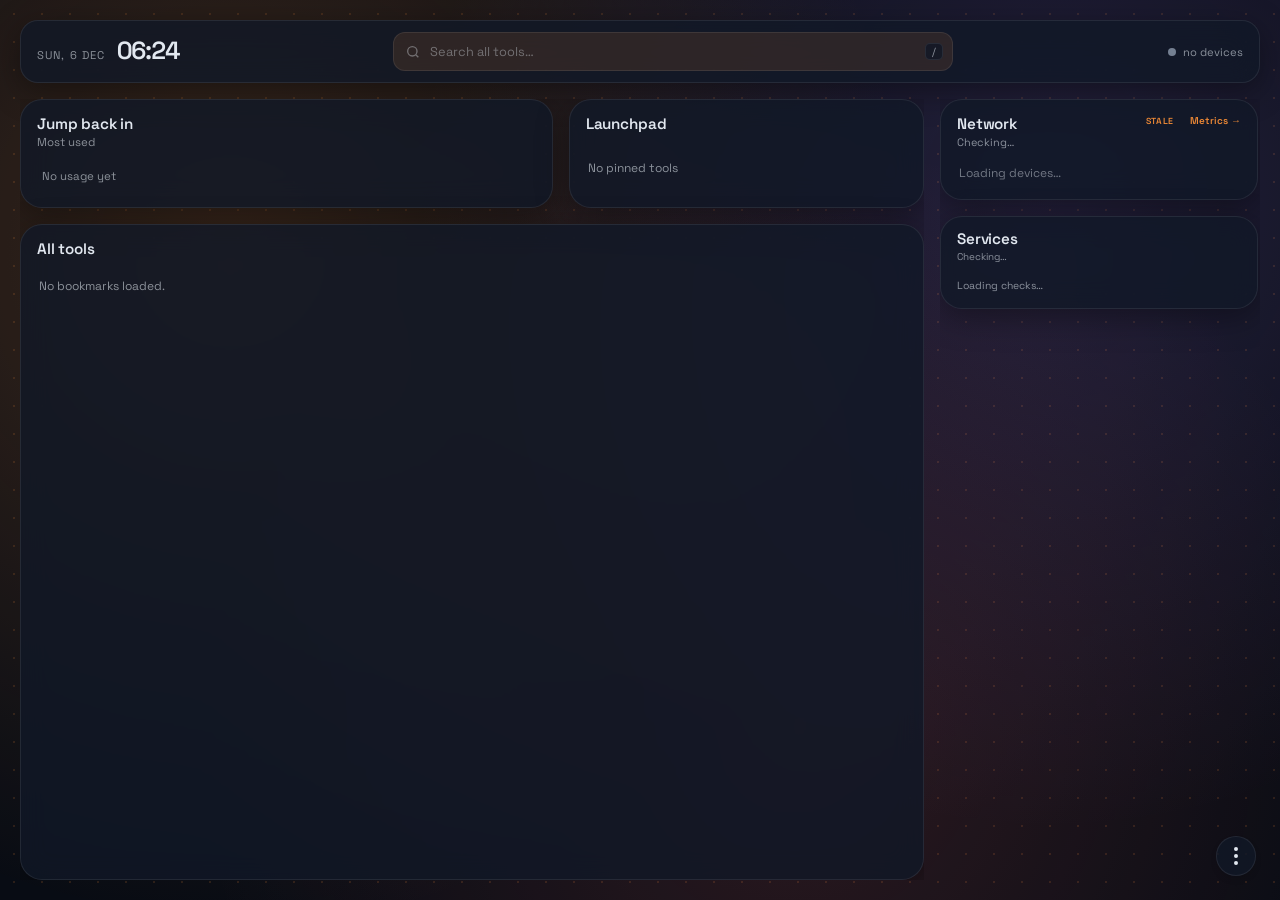
==== commit 71dac697: "Add native service checks and a health-aware launcher Probe HTTP services on a sibling thread beside" ====
--- a/index.html
+++ b/index.html
@@ -41,20 +41,6 @@
 
         <div class="body-grid">
             <main class="main-column">
-                <section id="brief-card" class="card brief-card" aria-labelledby="brief-title">
-                    <div class="card-head">
-                        <div class="card-title">
-                            <h2 id="brief-title" class="card-heading">What changed</h2>
-                            <span id="brief-sub" class="card-sub">Last 24 hours</span>
-                        </div>
-                        <a class="brief-link" href="metrics.html" title="Device metric history">History →</a>
-                    </div>
-                    <!-- Ranked offline/restart/warning/annotation/disk items from /api/brief. -->
-                    <ul id="brief-list" class="brief-list" aria-label="What changed in the last 24 hours">
-                        <li class="brief-empty">Checking…</li>
-                    </ul>
-                </section>
-
                 <div class="top-row">
                     <section class="card usage-card" aria-labelledby="jump-back-in-title">
                         <div class="card-head">
--- a/style.css
+++ b/style.css
@@ -489,115 +489,6 @@
     overflow: hidden;
 }
 
-/* "What changed" card: a full-width brief above Jump back in. Rows are one
-   line each and the list scrolls inside the card, so 1280×800 still fits. */
-.brief-card {
-    flex: none;
-    display: flex;
-    flex-direction: column;
-    min-width: 0;
-}
-
-.brief-link {
-    flex: none;
-    font-size: 0.62rem;
-    font-weight: 600;
-    color: var(--accent-color);
-    text-decoration: none;
-    white-space: nowrap;
-}
-
-.brief-link:hover {
-    text-decoration: underline;
-}
-
-.brief-list {
-    list-style: none;
-    display: flex;
-    flex-direction: column;
-    gap: 1px;
-    max-height: 132px;
-    overflow-y: auto;
-    scrollbar-width: thin;
-}
-
-.brief-row-link {
-    display: grid;
-    grid-template-columns: 8px 42px minmax(48px, 92px) minmax(0, 1fr);
-    align-items: baseline;
-    gap: 9px;
-    padding: 3px 5px;
-    border-radius: 7px;
-    color: var(--text-color);
-    text-decoration: none;
-    min-width: 0;
-}
-
-a.brief-row-link:hover {
-    background: var(--icon-bg);
-}
-
-/* The level is carried by a marker as well as the wording, never colour alone. */
-.brief-mark {
-    align-self: center;
-    width: 7px;
-    height: 7px;
-    border-radius: 50%;
-    background: var(--muted);
-    opacity: 0.55;
-}
-
-.brief-level-warning .brief-mark {
-    background: #ed8936;
-    opacity: 1;
-}
-
-.brief-level-critical .brief-mark {
-    background: #e53e3e;
-    opacity: 1;
-}
-
-.brief-time {
-    font-size: 0.6rem;
-    color: var(--muted);
-    font-variant-numeric: tabular-nums;
-    white-space: nowrap;
-}
-
-.brief-device {
-    font-size: 0.68rem;
-    font-weight: 600;
-    white-space: nowrap;
-    overflow: hidden;
-    text-overflow: ellipsis;
-}
-
-.brief-text {
-    font-size: 0.68rem;
-    color: var(--muted);
-    white-space: nowrap;
-    overflow: hidden;
-    text-overflow: ellipsis;
-}
-
-.brief-level-critical .brief-text {
-    color: var(--text-color);
-}
-
-.brief-empty {
-    display: flex;
-    align-items: center;
-    gap: 9px;
-    padding: 6px 5px;
-    font-size: 0.72rem;
-    color: var(--muted);
-}
-
-.brief-quiet .brief-mark {
-    background: #48bb78;
-    opacity: 1;
-}
-
 /* All tools region. The list scrolls inside the card, never the page. */
 .all-tools-card {
     flex: 1 1 auto;
@@ -1465,11 +1356,6 @@
         max-height: 150px;
     }
 
-    /* Keep the brief to a few compact rows so the rail and All tools fit. */
-    .brief-list {
-        max-height: 100px;
-    }
-
     /* 1280×800 must fit every device row without page scroll. */
     .device-row {
         padding: 3px 0;
@@ -1535,16 +1421,6 @@
         columns: 1;
     }
 
-    /* A phone cannot spare four columns: drop the device and keep the time
-       and sentence, which still read on their own. */
-    .brief-row-link {
-        grid-template-columns: 8px 38px minmax(0, 1fr);
-    }
-
-    .brief-device {
-        display: none;
-    }
-
     /* Four tiles per row at any phone width: a quarter-width minimum minus the
        three 8px gaps fits exactly four tracks; auto-fit drops empty ones when
        fewer tools are pinned. */
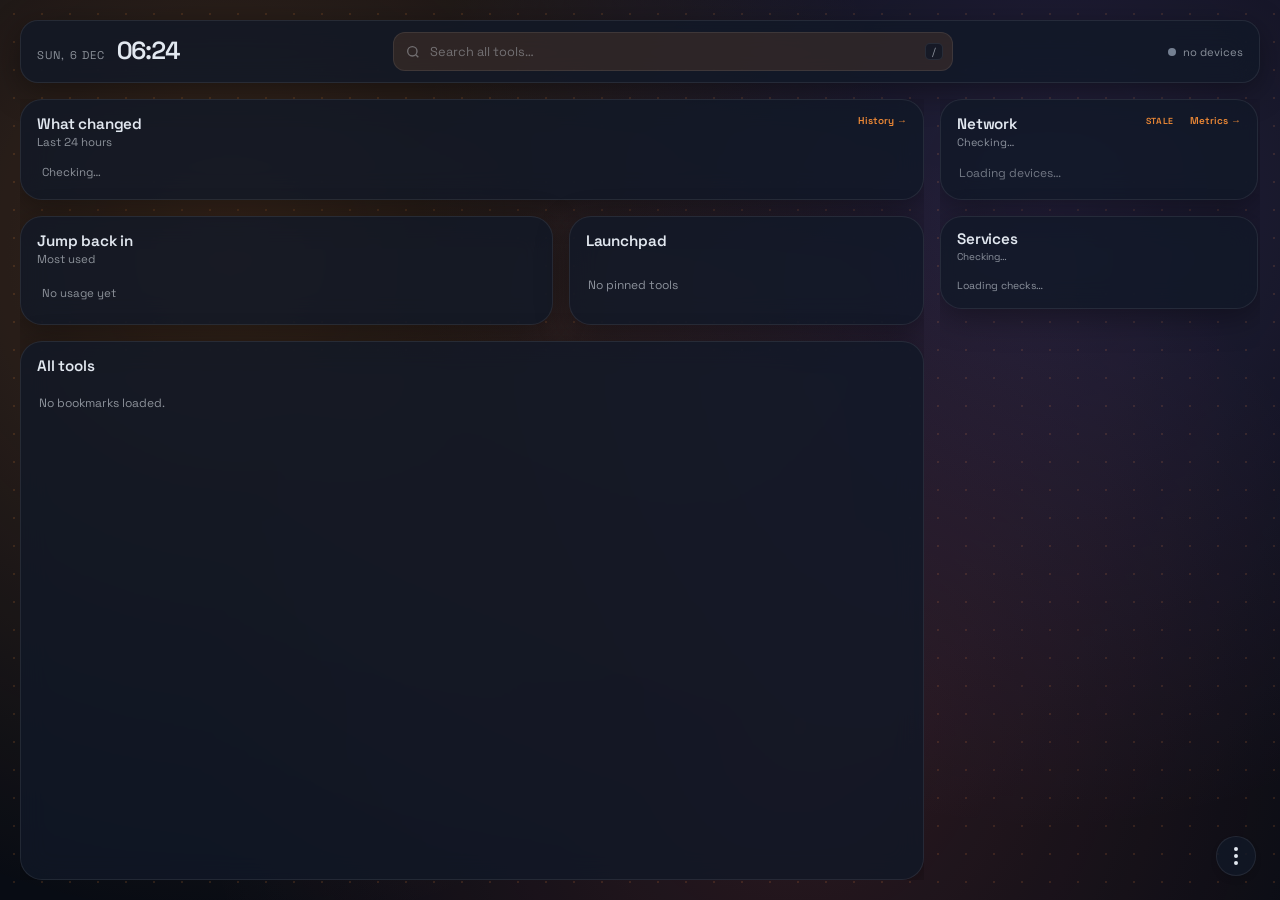
==== commit cf1366ea: "Merge pull request #66 from jemini-pro/t3/what-changed-brief-card Add the What changed brief read mo" ====
--- a/index.html
+++ b/index.html
@@ -41,6 +41,20 @@
 
         <div class="body-grid">
             <main class="main-column">
+                <section id="brief-card" class="card brief-card" aria-labelledby="brief-title">
+                    <div class="card-head">
+                        <div class="card-title">
+                            <h2 id="brief-title" class="card-heading">What changed</h2>
+                            <span id="brief-sub" class="card-sub">Last 24 hours</span>
+                        </div>
+                        <a class="brief-link" href="metrics.html" title="Device metric history">History →</a>
+                    </div>
+                    <!-- Ranked offline/restart/warning/annotation/disk items from /api/brief. -->
+                    <ul id="brief-list" class="brief-list" aria-label="What changed in the last 24 hours">
+                        <li class="brief-empty">Checking…</li>
+                    </ul>
+                </section>
+
                 <div class="top-row">
                     <section class="card usage-card" aria-labelledby="jump-back-in-title">
                         <div class="card-head">
--- a/style.css
+++ b/style.css
@@ -489,18 +489,131 @@
     overflow: hidden;
 }
 
+/* "What changed" card: a full-width brief above Jump back in. Rows are one
+   line each and the list scrolls inside the card, so 1280×800 still fits. */
+.brief-card {
+    flex: none;
+    display: flex;
+    flex-direction: column;
+    min-width: 0;
+}
+
+.brief-link {
+    flex: none;
+    font-size: 0.62rem;
+    font-weight: 600;
+    color: var(--accent-color);
+    text-decoration: none;
+    white-space: nowrap;
+}
+
+.brief-link:hover {
+    text-decoration: underline;
+}
+
+.brief-list {
+    list-style: none;
+    display: flex;
+    flex-direction: column;
+    gap: 1px;
+    max-height: 132px;
+    overflow-y: auto;
+    scrollbar-width: thin;
+}
+
+.brief-row-link {
+    display: grid;
+    grid-template-columns: 8px 42px minmax(48px, 92px) minmax(0, 1fr);
+    align-items: baseline;
+    gap: 9px;
+    padding: 3px 5px;
+    border-radius: 7px;
+    color: var(--text-color);
+    text-decoration: none;
+    min-width: 0;
+}
+
+a.brief-row-link:hover {
+    background: var(--icon-bg);
+}
+
+/* The level is carried by a marker as well as the wording, never colour alone. */
+.brief-mark {
+    align-self: center;
+    width: 7px;
+    height: 7px;
+    border-radius: 50%;
+    background: var(--muted);
+    opacity: 0.55;
+}
+
+.brief-level-warning .brief-mark {
+    background: #ed8936;
+    opacity: 1;
+}
+
+.brief-level-critical .brief-mark {
+    background: #e53e3e;
+    opacity: 1;
+}
+
+.brief-time {
+    font-size: 0.6rem;
+    color: var(--muted);
+    font-variant-numeric: tabular-nums;
+    white-space: nowrap;
+}
+
+.brief-device {
+    font-size: 0.68rem;
+    font-weight: 600;
+    white-space: nowrap;
+    overflow: hidden;
+    text-overflow: ellipsis;
+}
+
+.brief-text {
+    font-size: 0.68rem;
+    color: var(--muted);
+    white-space: nowrap;
+    overflow: hidden;
+    text-overflow: ellipsis;
+}
+
+.brief-level-critical .brief-text {
+    color: var(--text-color);
+}
+
+.brief-empty {
+    display: flex;
+    align-items: center;
+    gap: 9px;
+    padding: 6px 5px;
+    font-size: 0.72rem;
+    color: var(--muted);
+}
+
+.brief-quiet .brief-mark {
+    background: #48bb78;
+    opacity: 1;
+}
+
 /* All tools region. The list scrolls inside the card, never the page. */
 .all-tools-card {
     flex: 1 1 auto;
     min-height: 0;
     display: flex;
     flex-direction: column;
+    /* A short card scrolls its tool list vertically. Letting a fixed-height
+       multicol overflow sideways would hide the third column whenever the
+       brief above takes up height. */
+    overflow-y: auto;
 }
 
 .bookmarks-grid {
-    flex: 1 1 auto;
+    flex: 0 0 auto;
     min-height: 0;
-    overflow: auto;
+    overflow: visible;
     columns: 3;
     column-gap: 20px;
     padding-right: 2px;
@@ -1356,6 +1469,11 @@
         max-height: 150px;
     }
 
+    /* Keep the brief to a few compact rows so the rail and All tools fit. */
+    .brief-list {
+        max-height: 100px;
+    }
+
     /* 1280×800 must fit every device row without page scroll. */
     .device-row {
         padding: 3px 0;
@@ -1421,6 +1539,13 @@
         columns: 1;
     }
 
+    /* Keep the device: the row text has its leading name removed, so dropping
+       this column would leave the sentence unattributed. */
+    .brief-row-link {
+        grid-template-columns: 8px 34px minmax(44px, 72px) minmax(0, 1fr);
+        gap: 6px;
+    }
+
     /* Four tiles per row at any phone width: a quarter-width minimum minus the
        three 8px gaps fits exactly four tracks; auto-fit drops empty ones when
        fewer tools are pinned. */
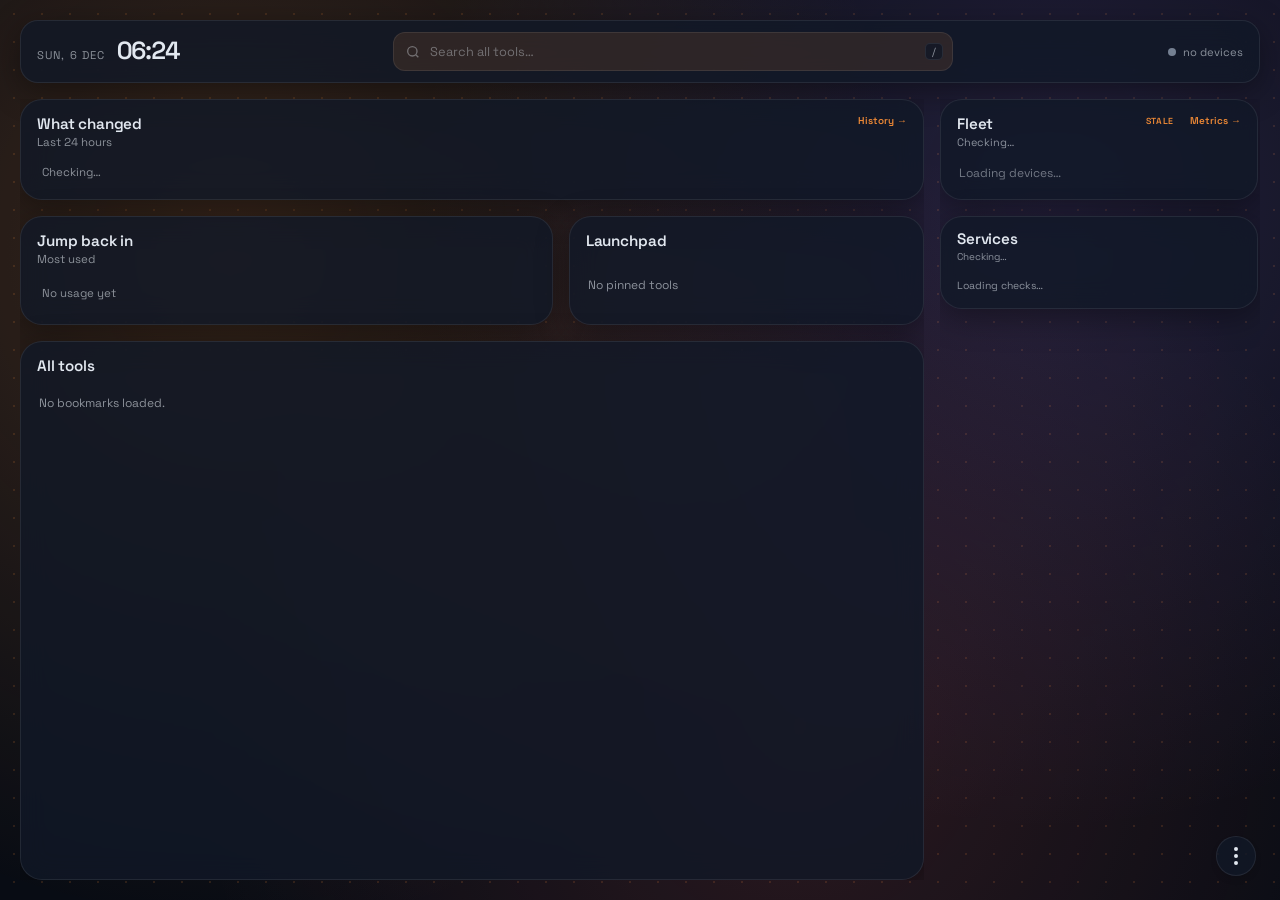
==== commit 09b77790: "Use the status-split layout in a tall half-page window At 1280x1440 (half of a 1440p screen) the lap" ====
--- a/index.html
+++ b/index.html
@@ -15,7 +15,7 @@
         <div class="blob blob-3"></div>
     </div>
 
-    <div class="workbench">
+    <div class="workbench dashboard-workbench">
         <header class="toolbar card">
             <div class="toolbar-id">
                 <span id="date" class="toolbar-date"></span>
@@ -90,7 +90,7 @@
                 <section class="network-panel card" aria-labelledby="network-title">
                     <div class="network-header card-head">
                         <div class="card-title">
-                            <h2 id="network-title" class="card-heading">Network</h2>
+                            <h2 id="network-title" class="card-heading">Fleet</h2>
                             <span id="network-summary" class="network-summary">Checking…</span>
                         </div>
                         <div class="network-status">
--- a/style.css
+++ b/style.css
@@ -994,7 +994,7 @@
 }
 
 /* Rows are separated inside a branch, but the Docker disclosure owns the
-   space below the docker01 row, so it must not draw a second top border. */
+   space below the docker row, so it must not draw a second top border. */
 .device-grid .network-node + .network-node {
     border-top: 1px solid var(--sidebar-border);
 }
@@ -1511,6 +1511,230 @@
     }
 }
 
+/* Tall half-page window (e.g. 1280x1440, half of a 2560x1440 monitor).
+   The Workbench above is tuned for short, wide laptop screens; in a tall
+   window it leaves the main column half empty. Use the status-split layout
+   chosen by the 2026-11-21 prototype instead: a full-height fleet/services
+   column on the left and a workspace ordered Launchpad -> Jump back in ->
+   What changed -> All tools. Only the portrait desktop shape changes; the
+   1280x800 and 1440x900 layouts above stay exactly as they were. */
+@media (min-width: 1181px) and (orientation: portrait) {
+    .dashboard-workbench {
+        padding: 18px;
+        gap: 14px;
+    }
+
+    .dashboard-workbench .body-grid {
+        grid-template-columns: 470px minmax(0, 1fr);
+        gap: 14px;
+    }
+
+    /* The rail becomes the status column. It is placed first visually while
+       the main column stays first in the DOM, so the landscape Workbench and
+       its reading order are unchanged. */
+    .dashboard-workbench .rail {
+        order: 1;
+        display: flex;
+        flex-direction: column;
+        gap: 0;
+        padding: 16px 18px;
+        background: var(--card-bg);
+        border: 1px solid var(--card-border);
+        border-radius: var(--radius);
+        box-shadow: var(--card-shadow);
+        backdrop-filter: blur(14px);
+        -webkit-backdrop-filter: blur(14px);
+        overflow-y: auto;
+        scrollbar-width: thin;
+    }
+
+    /* One continuous status surface: the two rail cards stop being cards. */
+    .dashboard-workbench .rail > .card {
+        background: none;
+        border: 0;
+        border-radius: 0;
+        box-shadow: none;
+        backdrop-filter: none;
+        -webkit-backdrop-filter: none;
+    }
+
+    .dashboard-workbench .network-panel {
+        padding: 0;
+    }
+
+    /* Services sit at the foot of the status column, separated by a rule. */
+    .dashboard-workbench .services-panel {
+        margin-top: auto;
+        padding: 14px 0 0;
+        border-top: 1px solid color-mix(in srgb, var(--text-color) 16%, transparent);
+    }
+
+    .dashboard-workbench .main-column {
+        order: 2;
+        gap: 14px;
+    }
+
+    /* Flatten the paired row so its two cards can lead the workspace in the
+       order the prototype chose. */
+    .dashboard-workbench .top-row {
+        display: contents;
+    }
+
+    .dashboard-workbench .launchpad-card {
+        order: 1;
+        flex: none;
+    }
+
+    .dashboard-workbench .usage-card {
+        order: 2;
+        flex: none;
+    }
+
+    .dashboard-workbench .brief-card {
+        order: 3;
+        flex: none;
+    }
+
+    .dashboard-workbench .all-tools-card {
+        order: 4;
+    }
+
+    /* Tall windows buy readable type and roomier rows instead of a longer
+       scroll: the short-screen density above is restored for landscape. */
+    .dashboard-workbench .network-panel .card-heading {
+        font-size: 1.1rem;
+    }
+
+    .dashboard-workbench .network-panel .card-head {
+        margin-bottom: 12px;
+    }
+
+    .dashboard-workbench .network-branch-head {
+        padding: 10px 0 4px;
+        font-size: 0.54rem;
+    }
+
+    .dashboard-workbench .device-row {
+        grid-template-columns: minmax(0, 1fr) repeat(3, 64px);
+        gap: 10px;
+        padding: 24px 0 25px;
+    }
+
+    .dashboard-workbench .device-name {
+        font-size: 0.92rem;
+    }
+
+    .dashboard-workbench .device-sub {
+        font-size: 0.6rem;
+    }
+
+    .dashboard-workbench .device-avail {
+        margin-left: auto;
+    }
+
+    .dashboard-workbench .metric-label {
+        font-size: 0.56rem;
+    }
+
+    .dashboard-workbench .metric-value {
+        font-size: 0.74rem;
+    }
+
+    .dashboard-workbench .service-row {
+        padding: 10px 0;
+    }
+
+    .dashboard-workbench .service-row + .service-row {
+        border-top: 1px solid var(--sidebar-border);
+    }
+
+    .dashboard-workbench .service-name {
+        font-size: 0.78rem;
+    }
+
+    .dashboard-workbench .service-meta,
+    .dashboard-workbench .service-verdict {
+        font-size: 0.6rem;
+    }
+
+    .dashboard-workbench .launchpad-grid {
+        grid-template-columns: repeat(4, minmax(0, 1fr));
+        gap: 10px;
+        align-content: start;
+    }
+
+    .dashboard-workbench .launchpad-tile {
+        min-height: 92px;
+        padding: 12px 8px 11px;
+        justify-content: center;
+    }
+
+    .dashboard-workbench .launchpad-icon {
+        width: 34px;
+        height: 34px;
+    }
+
+    .dashboard-workbench .launchpad-tile-label {
+        font-size: 0.68rem;
+    }
+
+    /* Six recent tools read better as two short columns than one scrolling
+       list when there is height to spend. */
+    .dashboard-workbench .usage-list {
+        display: grid;
+        grid-template-columns: 1fr 1fr;
+        column-gap: 22px;
+        row-gap: 1px;
+        max-height: none;
+        overflow: visible;
+    }
+
+    .dashboard-workbench .usage-row {
+        padding: 8px 5px;
+    }
+
+    /* Cap the brief so a busy 24 h cannot push All tools off screen; six
+       rows fit, more scroll inside the card as before. */
+    .dashboard-workbench .brief-list {
+        max-height: 240px;
+    }
+
+    .dashboard-workbench .brief-row-link {
+        padding: 12px 5px;
+    }
+
+    .dashboard-workbench .brief-time {
+        font-size: 0.64rem;
+    }
+
+    .dashboard-workbench .brief-device,
+    .dashboard-workbench .brief-text {
+        font-size: 0.74rem;
+    }
+
+    /* The narrower workspace gets two tool columns, not three. */
+    .dashboard-workbench .bookmarks-grid {
+        columns: 2;
+        column-gap: 24px;
+    }
+
+    .dashboard-workbench .tool-category {
+        margin-bottom: 14px;
+    }
+
+    .dashboard-workbench .tool-link {
+        padding: 5px 4px;
+    }
+
+    .dashboard-workbench .tool-link-title {
+        font-size: 0.8rem;
+    }
+
+    .dashboard-workbench .tool-link-desc {
+        font-size: 0.64rem;
+    }
+}
+
 @media (max-width: 900px) {
     .toolbar {
         grid-template-columns: 1fr;
